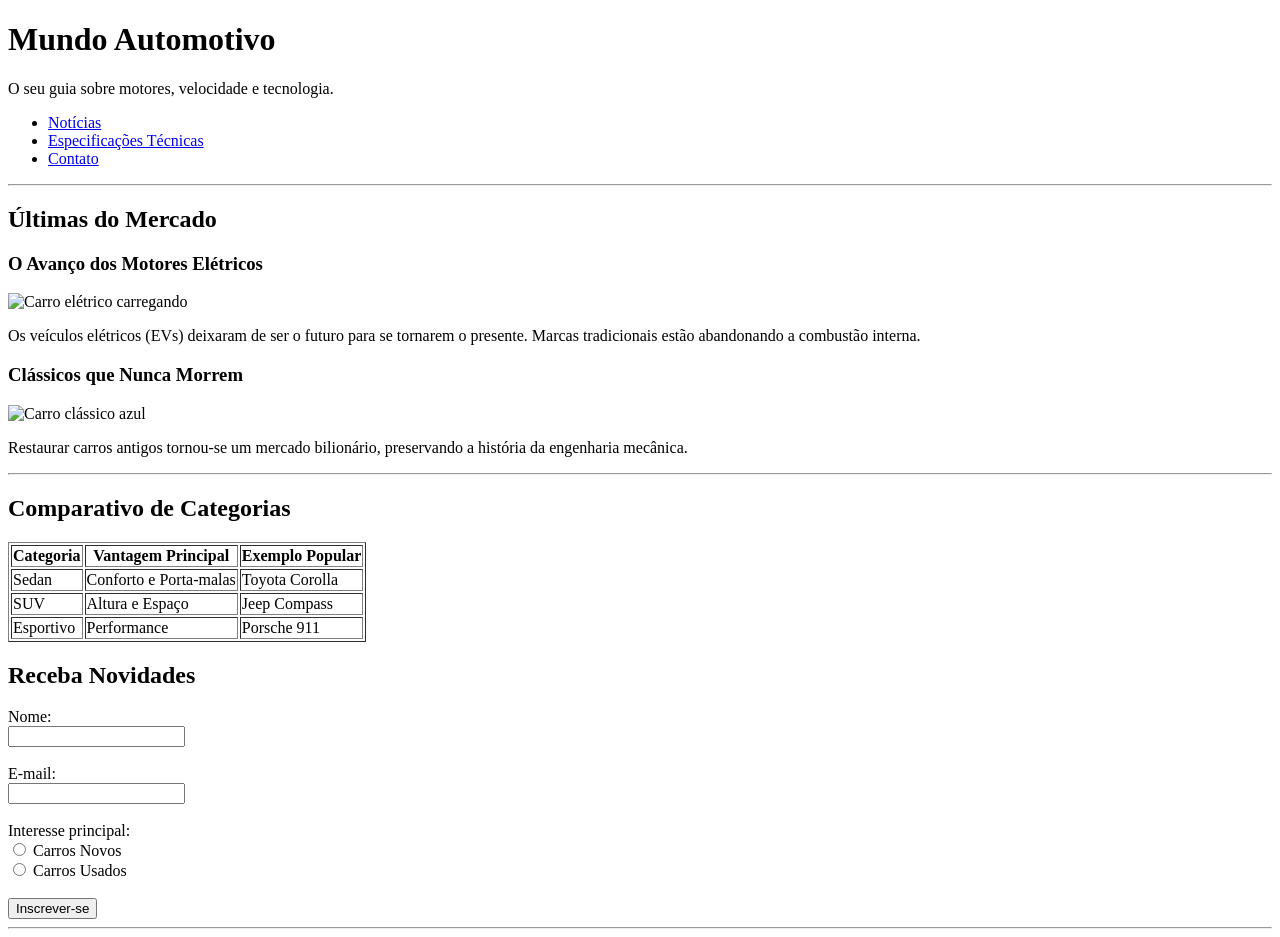
==== index.html @ 03da2a10 "Fix: alteração de nome" ====
<!DOCTYPE html>
<html lang="pt-br">
<head>
    <meta charset="UTF-8">
    <title>Portal Automotivo</title>
</head>
<body>
    <header>
        <h1>Mundo Automotivo</h1>
        <p>O seu guia sobre motores, velocidade e tecnologia.</p>    
        <nav>
            <ul>
                <li><a href="#noticias">Notícias</a></li>
                <li><a href="#especificacoes">Especificações Técnicas</a></li>
                <li><a href="#contato">Contato</a></li>
            </ul>
        </nav>
    </header>
    <hr>
    <main>
        <section id="noticias">
            <h2>Últimas do Mercado</h2>
            
            <article>
                <h3>O Avanço dos Motores Elétricos</h3>
                <img src="https://images.unsplash.com/photo-1593941707882-a5bba14938c7?w=400" alt="Carro elétrico carregando">
                <p>Os veículos elétricos (EVs) deixaram de ser o futuro para se tornarem o presente. Marcas tradicionais estão abandonando a combustão interna.</p>
            </article>

            <article>
                <h3>Clássicos que Nunca Morrem</h3>
                <img src="https://images.unsplash.com/photo-1552519507-da3b142c6e3d?w=400" alt="Carro clássico azul">
                <p>Restaurar carros antigos tornou-se um mercado bilionário, preservando a história da engenharia mecânica.</p>
            </article>
        </section>
        <hr>
        <section id="especificacoes">
            <h2>Comparativo de Categorias</h2>
            <table border="1">
                <thead>
                    <tr>
                        <th>Categoria</th>
                        <th>Vantagem Principal</th>
                        <th>Exemplo Popular</th>
                    </tr>
                </thead>
                <tbody>
                    <tr>
                        <td>Sedan</td>
                        <td>Conforto e Porta-malas</td>
                        <td>Toyota Corolla</td>
                    </tr>
                    <tr>
                        <td>SUV</td>
                        <td>Altura e Espaço</td>
                        <td>Jeep Compass</td>
                    </tr>
                    <tr>
                        <td>Esportivo</td>
                        <td>Performance</td>
                        <td>Porsche 911</td>
                    </tr>
                </tbody>
            </table>
        </section>

        <section id="contato">
            <h2>Receba Novidades</h2>
            <form>
                <label for="nome">Nome:</label><br>
                <input type="text" id="nome" name="nome"><br><br>
                
                <label for="email">E-mail:</label><br>
                <input type="email" id="email" name="email"><br><br>
                
                <label>Interesse principal:</label><br>
                <input type="radio" name="tipo" value="novos"> Carros Novos<br>
                <input type="radio" name="tipo" value="usados"> Carros Usados<br><br>
                
                <button type="submit">Inscrever-se</button>
            </form>
        </section>
    </main>

    <hr>

</body>
</html>
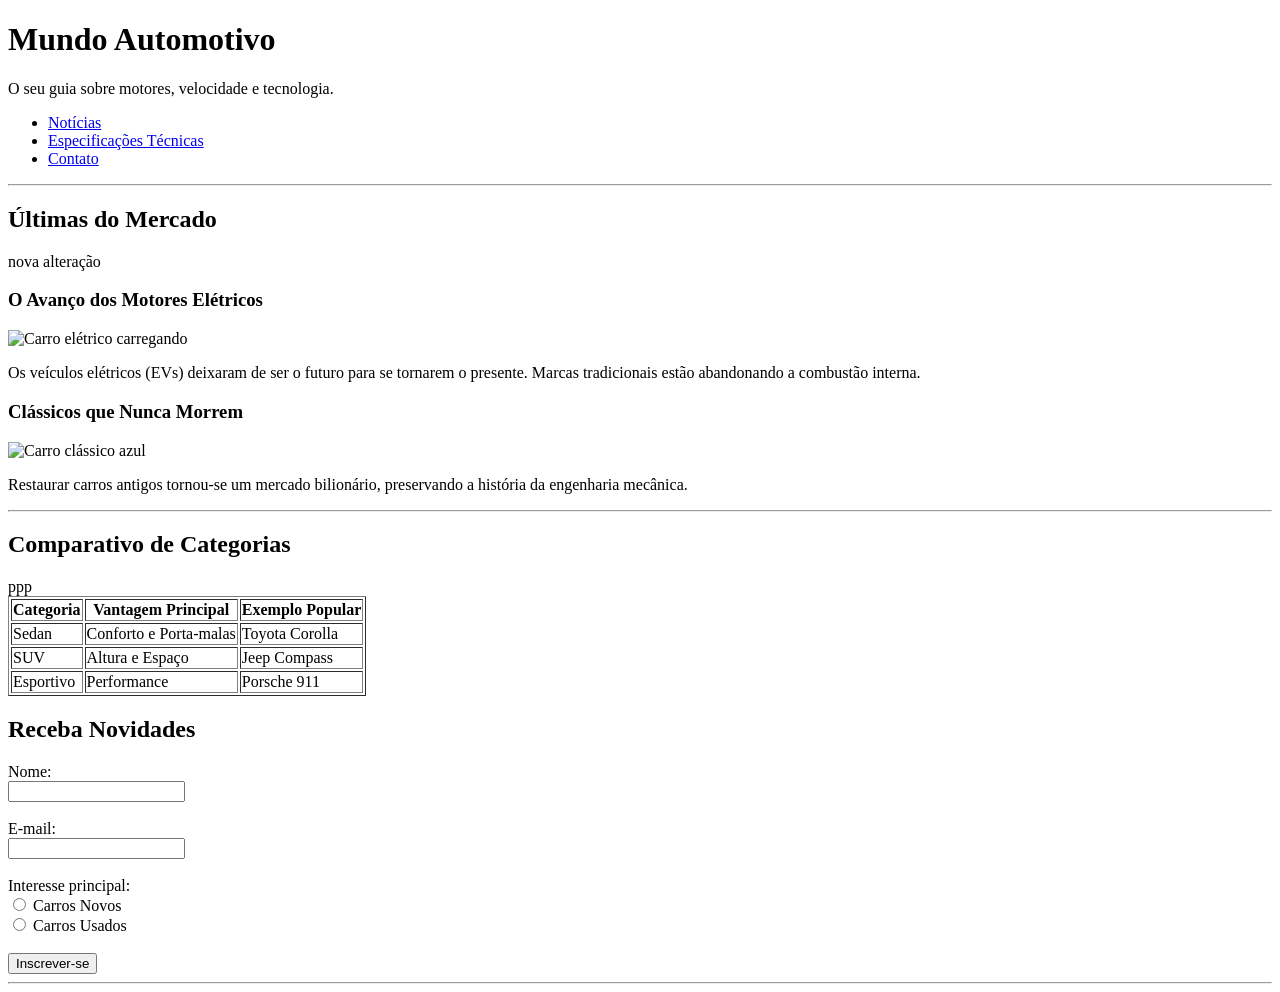
==== commit 8ec488f5: "fix: alteração" ====
--- a/index.html
+++ b/index.html
@@ -20,13 +20,12 @@
     <main>
         <section id="noticias">
             <h2>Últimas do Mercado</h2>
-            
+            <p>nova alteração</p>
             <article>
                 <h3>O Avanço dos Motores Elétricos</h3>
                 <img src="https://images.unsplash.com/photo-1593941707882-a5bba14938c7?w=400" alt="Carro elétrico carregando">
                 <p>Os veículos elétricos (EVs) deixaram de ser o futuro para se tornarem o presente. Marcas tradicionais estão abandonando a combustão interna.</p>
             </article>
-
             <article>
                 <h3>Clássicos que Nunca Morrem</h3>
                 <img src="https://images.unsplash.com/photo-1552519507-da3b142c6e3d?w=400" alt="Carro clássico azul">
@@ -42,6 +41,7 @@
                         <th>Categoria</th>
                         <th>Vantagem Principal</th>
                         <th>Exemplo Popular</th>
+                        ppp
                     </tr>
                 </thead>
                 <tbody>
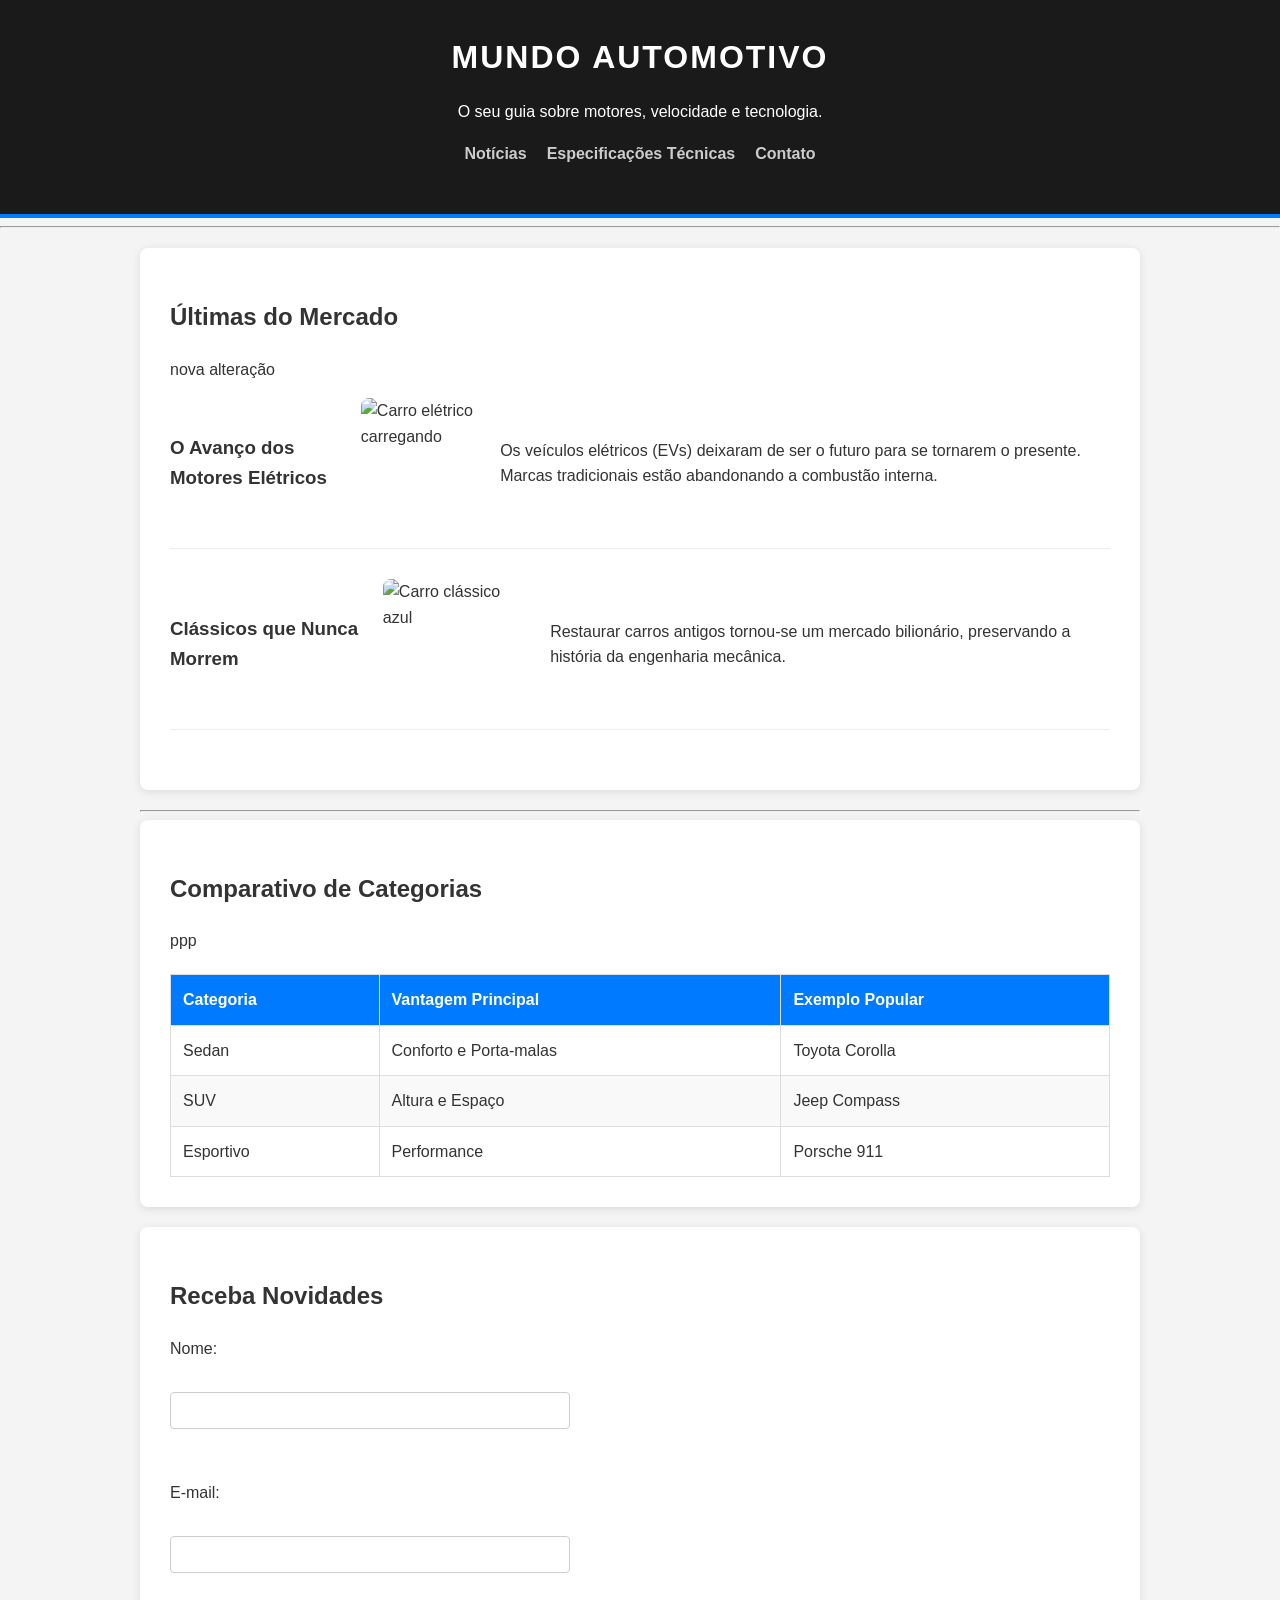
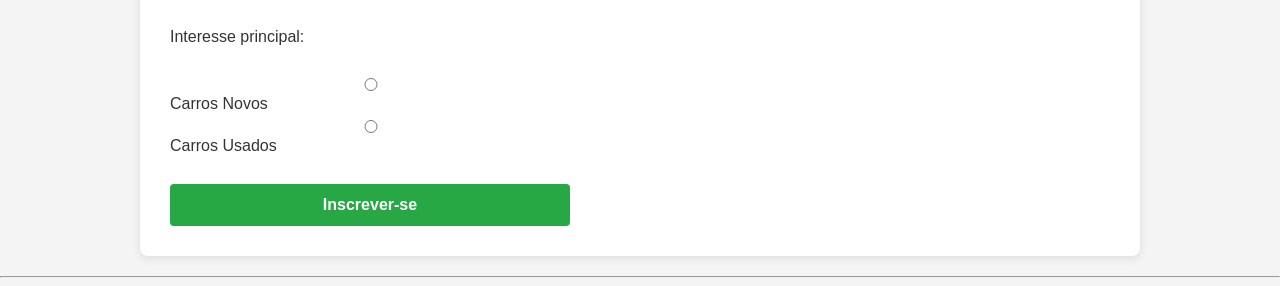
==== commit 9702c33a: "alterações css" ====
--- a/index.html
+++ b/index.html
@@ -3,6 +3,7 @@
 <head>
     <meta charset="UTF-8">
     <title>Portal Automotivo</title>
+    <link rel="stylesheet" href="./css/style.css">
 </head>
 <body>
     <header>
@@ -63,26 +64,20 @@
                 </tbody>
             </table>
         </section>
-
         <section id="contato">
             <h2>Receba Novidades</h2>
             <form>
                 <label for="nome">Nome:</label><br>
-                <input type="text" id="nome" name="nome"><br><br>
-                
+                <input type="text" id="nome" name="nome"><br><br>  
                 <label for="email">E-mail:</label><br>
-                <input type="email" id="email" name="email"><br><br>
-                
+                <input type="email" id="email" name="email"><br><br> 
                 <label>Interesse principal:</label><br>
                 <input type="radio" name="tipo" value="novos"> Carros Novos<br>
                 <input type="radio" name="tipo" value="usados"> Carros Usados<br><br>
-                
                 <button type="submit">Inscrever-se</button>
             </form>
         </section>
     </main>
-
     <hr>
-
 </body>
 </html>
--- a/css/style.css
+++ b/css/style.css
@@ -0,0 +1,109 @@
+body {
+    font-family: 'Segoe UI', Tahoma, Geneva, Verdana, sans-serif;
+    line-height: 1.6;
+    margin: 0;
+    padding: 0;
+    color: #333;
+    background-color: #f4f4f4;
+}
+header {
+    background-color: #1a1a1a;
+    color: #fff;
+    padding: 2rem 0;
+    text-align: center;
+    border-bottom: 4px solid #007bff;
+}
+header h1 {
+    margin: 0;
+    text-transform: uppercase;
+    letter-spacing: 2px;
+}
+nav ul {
+    list-style: none;
+    padding: 0;
+    display: flex;
+    justify-content: center;
+    gap: 20px;
+}
+nav a {
+    color: #ccc;
+    text-decoration: none;
+    font-weight: bold;
+    transition: color 0.3s;
+}
+nav a:hover {
+    color: #007bff;
+}
+main {
+    max-width: 1000px;
+    margin: 20px auto;
+    padding: 0 20px;
+}
+section {
+    background: #fff;
+    padding: 30px;
+    margin-bottom: 20px;
+    border-radius: 8px;
+    box-shadow: 0 2px 10px rgba(0,0,0,0.1);
+}
+article {
+    display: flex;
+    align-items: center;
+    gap: 20px;
+    margin-bottom: 30px;
+    padding-bottom: 20px;
+    border-bottom: 1px solid #eee;
+}
+article img {
+    border-radius: 8px;
+    width: 200px;
+    height: 130px;
+    object-fit: cover;
+}
+table {
+    width: 100%;
+    border-collapse: collapse;
+    margin-top: 20px;
+}
+th, td {
+    padding: 12px;
+    text-align: left;
+    border: 1px solid #ddd;
+}
+th {
+    background-color: #007bff;
+    color: white;
+}
+tr:nth-child(even) {
+    background-color: #f9f9f9;
+}
+form {
+    display: flex;
+    flex-direction: column;
+    max-width: 400px;
+}
+input[type="text"], input[type="email"] {
+    padding: 10px;
+    margin-top: 5px;
+    border: 1px solid #ccc;
+    border-radius: 4px;
+}
+button {
+    background-color: #28a745;
+    color: white;
+    padding: 12px;
+    border: none;
+    border-radius: 4px;
+    cursor: pointer;
+    font-weight: bold;
+    font-size: 1rem;
+}
+button:hover {
+    background-color: #218838;
+}
+footer {
+    text-align: center;
+    padding: 20px;
+    color: #666;
+    font-size: 0.9rem;
+}
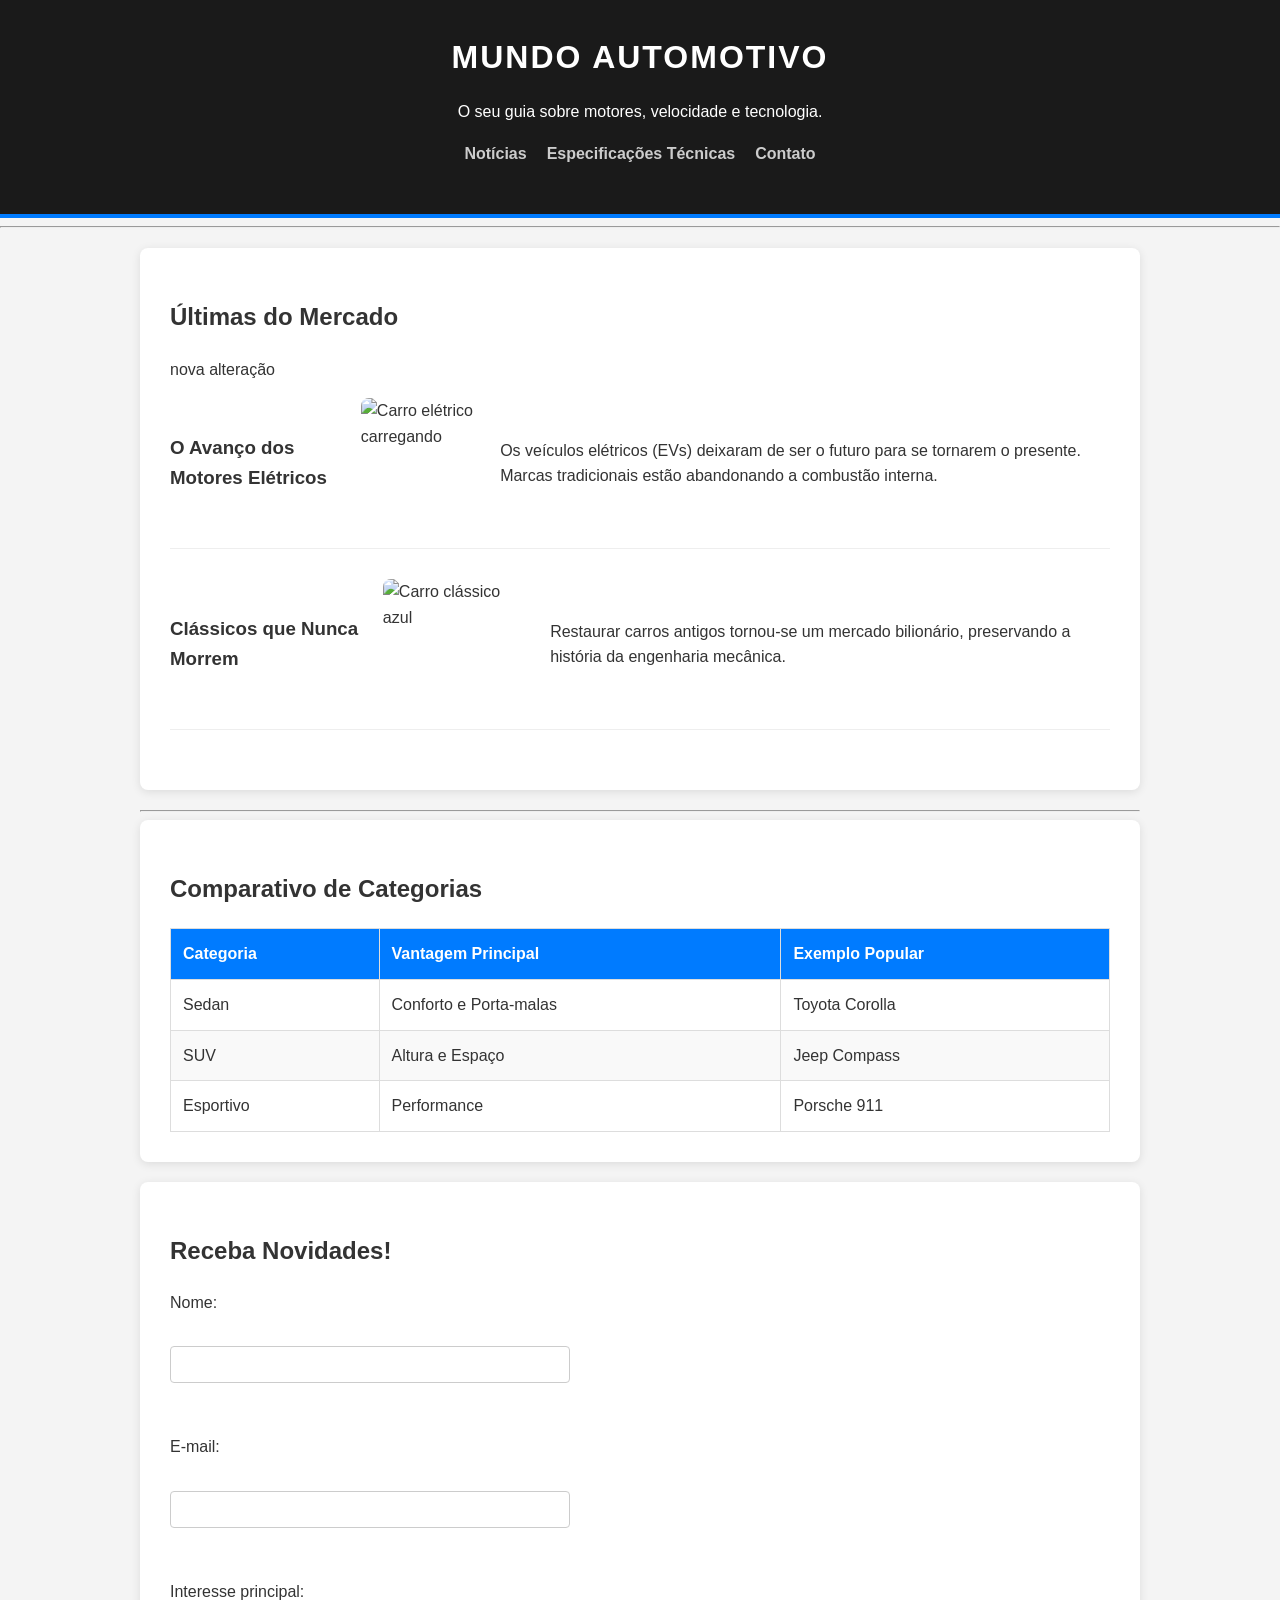
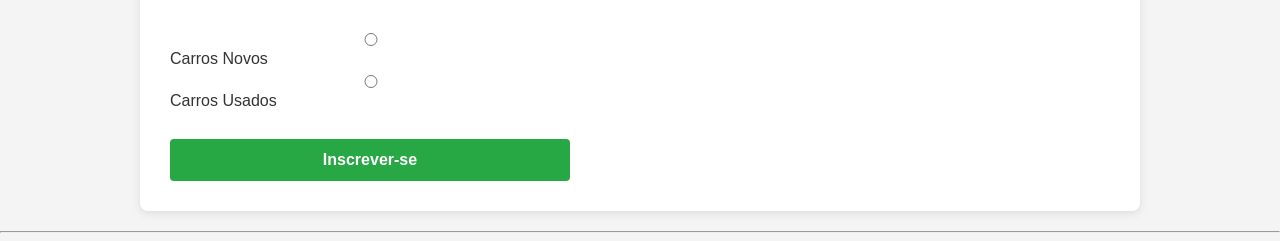
==== commit 3134e316: "alteração1" ====
--- a/index.html
+++ b/index.html
@@ -42,7 +42,6 @@
                         <th>Categoria</th>
                         <th>Vantagem Principal</th>
                         <th>Exemplo Popular</th>
-                        ppp
                     </tr>
                 </thead>
                 <tbody>
@@ -65,7 +64,7 @@
             </table>
         </section>
         <section id="contato">
-            <h2>Receba Novidades</h2>
+            <h2>Receba Novidades!</h2>
             <form>
                 <label for="nome">Nome:</label><br>
                 <input type="text" id="nome" name="nome"><br><br>  
